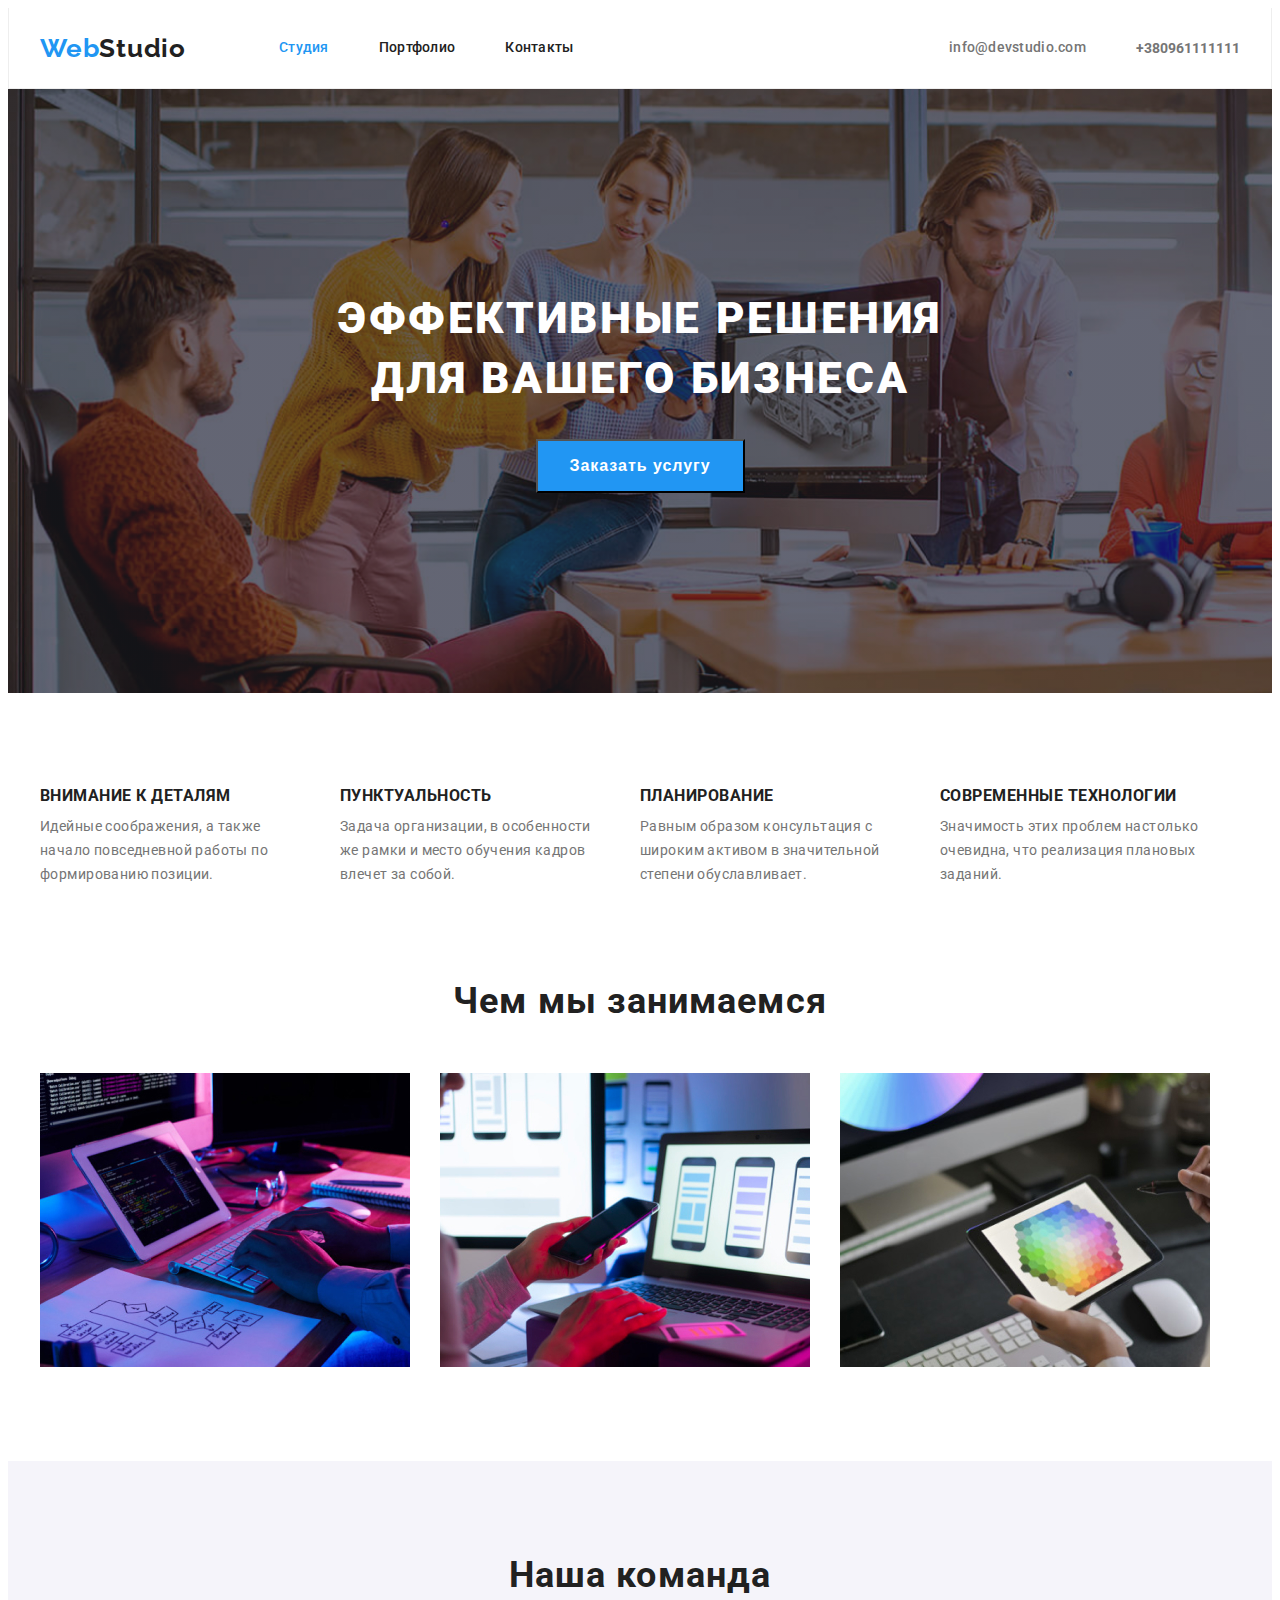
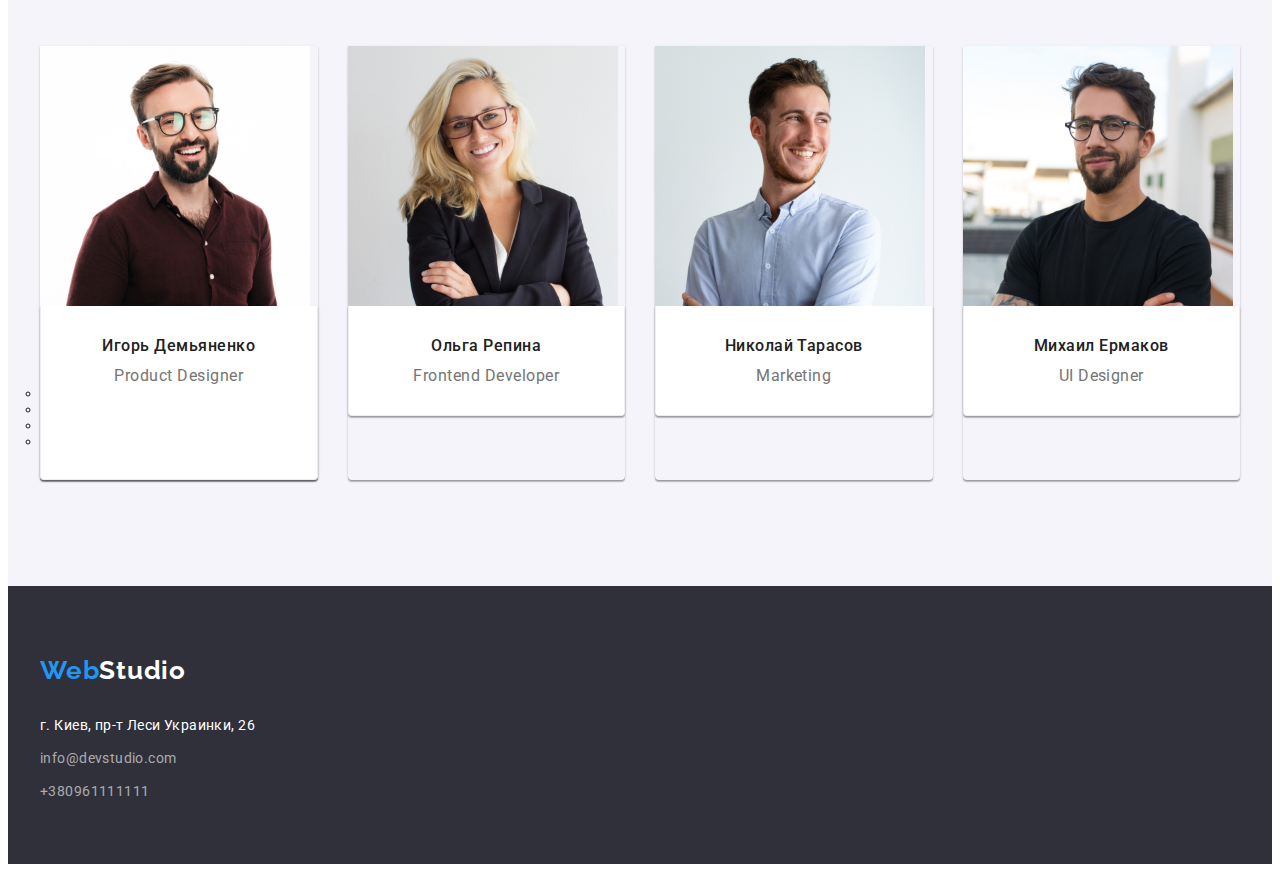
==== index.html @ c573054a "12132" ====
<!DOCTYPE html>
<html lang="ru">

<head>

  <meta charset="UTF-8">
  <meta http-equiv="X-UA-Compatible" content="IE=edge">
  <meta name="viewport" content="width=device-width, initial-scale=1.0">
  <title>Главная</title>
  
  <link rel="preconnect" href="https://fonts.gstatic.com">
  <link href="https://fonts.googleapis.com/css2?family=Raleway:wght@700&family=Roboto:wght@400;500;700;900&display=swap"
    rel="stylesheet">
  <link rel="stylesheet" href="https://cdnjs.cloudflare.com/ajax/libs/modern-normalize/1.0.0/modern-normalize.min.css"
    integrity="sha512-ISS7cAi1PEhQ8jnbJpJZMd29NlhNj4AWYyLOSp2CE/CsHxTCu+r+t0D2yoJudVrd0/8fTVPUVDzY5Tvli75u/g=="
    crossorigin="anonymous" />
  <link rel="stylesheet" href="./css/style.css">
</head>

<body>


<header class="header">
  <div class="conteiner">
  
    <a class="link logo" lang="en" href="./index.html"><span class="txt-web-logo ">Web</span>Studio</a>
  
    <nav>

         <ul class="nav-list list">

           <li class="nav-item"><a class="nav-link link active" href="">Студия</a></li>

           <li class="nav-item"><a class="nav-link link" href="./portfolio.html">Портфолио</a></li>

           <li class="nav-item"><a class="nav-link link" href="">Контакты</a></li>

        </ul>

    </nav>
  
     <ul class="list con-list">

         <li >

             <a class="mail-link link" href="mailto:info@devstudio.com">info@devstudio.com</a>

         </li>

         <li class="tel-link-item">

             <a class="tel-link link" href="tel:+380961111111">+380961111111</a>

         </li>

     </ul>

  </div>

</header>

<!--Hero-->
<main>
   
  <section class="hero-section ">
    
    <div class="conteiner">

       <h1 class="main-title">
      
      Эффективные решения для вашего бизнеса
      
       </h1>

        <button class="order-button  link" type="button">Заказать услугу</button>

    </div>

  </section>

  <!--skills-->

  <section class="skill-section">

    <div class="conteiner">

         <h2 class="visually-hidden">
         Наши приимущества
         </h2>

    <ul class="skill-list list">

      <li class="skill-list-item">

        <h3 class="skill-list-title">Внимание к деталям</h3>

        <p class="skill-about-txt">Идейные соображения, а также начало повседневной работы по формированию позиции.</p>

      </li>

      <li class="skill-list-item">

        <h3 class="skill-list-title">Пунктуальность</h3>

        <p class="skill-about-txt">Задача организации, в особенности же рамки и место обучения кадров влечет за собой.</p>

      </li>

      <li class="skill-list-item">

        <h3 class="skill-list-title">Планирование</h3>

        <p class="skill-about-txt">Равным образом консультация с широким активом в значительной степени обуславливает.</p>

      </li>

      <li class="skill-list-item">

        <h3 class="skill-list-title">Современные технологии</h3>

        <p class="skill-about-txt">Значимость этих проблем настолько очевидна, что реализация плановых заданий.</p>

      </li>

    </ul>

  </div>

  </section>
  
  <!--what_we_do-->

  <section class="work-section">

    <div class="conteiner">

     <h2 class="work-title">
      Чем мы занимаемся
     </h2>

        <ul class="work-list list">

          <li class="work-list-item"><img class="work-img" width="370" height="294" src="./images/our_work/img.jpg" alt="Создание проекта"></li>

          <li class="work-list-item"><img class="work-img" width="370" height="294" src="./images/our_work/img1.jpg" alt="Оптимизация проекта"></li>

          <li class="work-list-item"><img class="work-img" width="370" height="294" src="./images/our_work/img2.jpg" alt="Индивидуальный подход к проекту"></li>

        </ul>

    </div>

  </section>

  <!--Our_team-->

  <section class="team-section">

    <div class="conteiner">

      <h2 class="team-title">
      Наша команда
      </h2>

        <ul class="team-list list">

           <li class="team-list-item">

              <img class="team-list-item-img" width="270" height="260" src="./images/team/img.jpg" alt="Игорь Демьяненко">

                <div class="team-card-txt">

                  <h3 class="team-name-title">Игорь Демьяненко</h3>

                    <p class="team-skill-txt" lang="en">Product Designer</p>

                      <ul class="social-list">

                        <li class="social-list-item">
             
                          <a href="" class="social-link-item"></a>

                        </li>

                         <li class="social-list-item">
             
                          <a href="" class="social-link-item"></a>

                        </li>

                          <li class="social-list-item">
             
                          <a href="" class="social-link-item"></a>

                        </li>

                         <li class="social-list-item">
             
                          <a href="" class="social-link-item"></a>
          
                        </li>

                      </ul>     
                 </div>
      </li>
      <li class="team-list-item">
        <img class="team-list-item-img" width="270" height="260" src="./images/team/img1.jpg" alt="Ольга Репина">
               <div class="team-card-txt">
        <h3 class="team-name-title">Ольга Репина</h3>

        <p class="team-skill-txt" lang="en">Frontend Developer</p>
              </div>
      </li>
      <li class="team-list-item">
        <img class="team-list-item-img" width="270" height="260" src="./images/team/img2.jpg" alt="Николай Тарасов">
              <div class="team-card-txt">
        <h3 class="team-name-title">Николай Тарасов</h3>

        <p class="team-skill-txt" lang="en">Marketing</p>
              </div>
      </li>
      <li class="team-list-item">
        <img class="team-list-item-img" width="270" height="260" src="./images/team/img3.jpg" alt="Михаил Ермаков">
              <div class="team-card-txt">
        <h3 class="team-name-title">Михаил Ермаков</h3>

        <p class="team-skill-txt" lang="en">UI Designer</p>
              </div>
      </li>
    </ul>
    </div>
  </section>
</main>
<footer class="footer">
  <div class="conteiner">

  <a class="logo  link dark-theme " lang="en" href="./index.html"><span class="txt-web-logo ">Web</span>Studio</a>
  <address class="address">
    <p>г. Киев, пр-т Леси Украинки, 26</p>

    <ul class="list">
      <li>
    
        <a class="footer-mail-link link" href="mailto:info@devstudio.com">info@devstudio.com</a>
      </li>
    
      <li>
    
        <a class="footer-tel-link link" href="tel:+380961111111">+380961111111</a>
    
      </li>
    
    </ul>

  </address>

</div>

</footer>

</body>



</html>
---- css/style.css ----
:root {
  --first-color: #212121;
  --secondary-txt: #757575;
  --third-color: #ffffff;
  --first-background-color: #2f303a;
  --secondary-background-color: #f5f4fa;
  --btn-color: #188ce8;
  --button-color: #2196f3;
  --adress-link-color: rgba(255, 255, 255, 0.6);
  --pd-bt-tp: 94px;
  --pd-ttl: 50px;
  --mr-left: 30px;
  --mr-left_s: -30px;
  --pad_pf_car: 20px;
}
a {
  display: block;
  color: var(--first-color);
}
.active {
  color: var(--button-color);
}
.link {
  text-decoration: none;
}
.list {
  list-style: none;
}

h1,
h2,
h3,
h4,
h5,
h5,
p {
  margin: 0;
}
ul,
ol {
  margin: 0;
  padding: 0;
}
img {
  display: block;
}

.visually-hidden {
  position: absolute !important;
  clip: rect(1px 1px 1px 1px); /* IE6, IE7 */
  clip: rect(1px, 1px, 1px, 1px);
  padding: 0 !important;
  border: 0 !important;
  height: 1px !important;
  width: 1px !important;
  overflow: hidden;
}

body {
  font-family: 'Roboto', sans-serif;
  color: var(--first-color);
  font-size: 14px;
  font-weight: 700;
}
.header .conteiner {
  display: flex;
  align-items: center;
}

.header {
  border: 1px solid #eee;
  border-top: none;
}
.nav-list a {
  padding-top: 32px;
  padding-bottom: 32px;
}
.conteiner {
  width: 1200px;
  margin: 0 auto;
  padding-right: 15px;
  padding-left: 15px;
}
.nav-list {
  display: flex;
  align-items: center;
}
.con-list {
  display: flex;
  margin-left: auto;
}
.tel-link-item {
  margin-left: 50px;
}

.nav-list :not(:last-child) {
  margin-right: 50px;
}

.hero-section .conteiner {
  text-align: center;
   
}
.hero-section {
  background-color: var(--first-background-color);
  padding-bottom: 200px;
  padding-top: 200px;
   background-image: linear-gradient( rgba(47, 48, 58, 0.4), rgba(47, 48, 58, 0.4)), url(/images/hero/bg.jpg);
   background-repeat: no-repeat ;
   background-size: cover;
   
   
   
   
  
}


.main-title {
  font-weight: 900;
  font-size: 44px;
  line-height: 1.36;
  text-transform: uppercase;

  letter-spacing: 0.06em;
  color: var(--third-color);
  max-width: 696px;
  margin: auto;
  margin-bottom: 30px;
}

.team-section {
  background-color: var(--secondary-background-color);
  padding-bottom: 106px;
  padding-top: var(--pd-bt-tp);
}

.txt-web-logo {
  color: var(--button-color);
}

.logo {
  font-family: 'Raleway', sans-serif;

  font-size: 26px;
  line-height: 1.87;

  letter-spacing: 0.03em;
  margin-right: 93px;
}
.logo.dark-theme {
  color: var(--third-color);
}
.footer .logo {
  display: block;
  margin-bottom: var(--pad_pf_car);
}
.mail-link,
.nav-link {
  font-weight: 500;

  line-height: 1.14;
  letter-spacing: 0.02em;
}

.tel-link,
.nav-link:hover,
.nav-link:focus,
.footer-mail-link:focus,
.footer-mail-link:hover,
.footer-tel-link:hover,
.footer-tel-link:focus {
  color: var(--button-color);
}

.mail-link,
.tel-link {
  color: var(--secondary-txt);
}

.mail-link:hover,
.mail-link:focus {
  color: var(--button-color);
}

.tel-link:hover,
.tel-link:focus {
  color: var(--button-color);
}

.order-button:hover,
.order-button:focus {
  background-color: var(--btn-color);
}
.order-button {
  min-width: 200px;
  
  font-size: 16px;
  font-weight: 700;
  line-height: 1.87;
  letter-spacing: 0.06em;
  padding-top: 10px;
  padding-bottom: 10px;
  padding-right: 32px;
  padding-left: 32px;

  background: var(--button-color);
  color: var(--third-color);
  cursor: pointer;
}
.model-btn:hover,
.model-btn:focus {
  background-color: var(--button-color);
  color: var(--third-color);
  box-shadow: 0px 3px 1px rgba(0, 0, 0, 0.1), 0px 1px 2px rgba(0, 0, 0, 0.08),
    0px 2px 2px rgba(0, 0, 0, 0.12);
}
.model-btn {
  font-weight: 500;
  font-size: 16px;
  line-height: 1.62;
  background-color: var(--secondary-background-color);
  cursor: pointer;
  letter-spacing: 0.03em;
  border-radius: 4px;
  border: none;

  padding: 6px 22px;
  display: inline-block;
}

.skill-list {
  display: flex;
}
.skill-section {
  padding-top: var(--pd-bt-tp);
  padding-bottom: var(--pd-bt-tp);
}

.skill-list:not(:last-child) {
  margin-right: 30px;
}

.skill-list > :first-child {
  margin: 0;
}

.skill-list-item {
  margin-left: var(--mr-left);
  flex-basis: calc(100% / 4 - 30px);
}

.skill-list-title {
  line-height: 1.14;
  letter-spacing: 0.03em;
  text-transform: uppercase;
  margin-bottom: 10px;
}

.skill-about-txt {
  font-weight: 400;
  line-height: 1.71;

  letter-spacing: 0.03em;

  color: var(--secondary-txt);
}
.work-section {
  display: flex;
  text-align: center;
  padding-bottom: var(--pd-bt-tp);
}
.work-list {
  display: flex;
}
.work-list :first-child {
  margin: 0;
}

.work-list-item {
  margin-left: var(--mr-left);
}

.team-title,
.work-title {
  font-size: 36px;
  line-height: 1.16;
  letter-spacing: 0.03em;
  margin-bottom: var(--pd-ttl);
}

.team-name-title {
  font-weight: 500;
  font-size: 16px;
  line-height: 1.19;
  letter-spacing: 0.03em;
  margin-bottom: 10px;
}

.team-skill-txt {
  font-weight: 400;
  font-size: 16px;
  line-height: 1.19;
  color: var(--secondary-txt);
  letter-spacing: 0.03em;
}

.team-section {
  display: flex;
  text-align: center;
}
.team-list {
  padding: 0;
  margin: 0;
  display: flex;
  margin-left: var(--mr-left_s);
}
.team-list-item {
  margin-left: var(--mr-left);
  flex-basis: calc(100% / 4 - 30px);
  box-shadow: 0px 1px 3px rgba(0, 0, 0, 0.12), 0px 1px 1px rgba(0, 0, 0, 0.14),
    0px 2px 1px rgba(0, 0, 0, 0.2);
  border-radius: 0px 0px 4px 4px;
}
.team-card-txt {
  border: 1px solid #eee;
  border-top: none;
  padding-top: 30px;
  padding-bottom: 30px;
  background-color: var(--third-color);
  box-shadow: 0px 1px 3px rgba(0, 0, 0, 0.12), 0px 1px 1px rgba(0, 0, 0, 0.14),
    0px 2px 1px rgba(0, 0, 0, 0.2);
  border-radius: 0px 0px 4px 4px;
}

.footer-mail-link {
  color: var(--adress-link-color);
  margin-bottom: 9px;
}
.footer-mail-link,
.address,
.footer-tel-link {
  font-weight: 400;

  line-height: 1.71;

  letter-spacing: 0.03em;

  color: var(--adress-link-color);
}

.footer-mail-link,
.footer-tel-link {
  display: block;
}

.footer {
  background-color: var(--first-background-color);
  padding-top: 60px;
  padding-bottom: 60px;
}

.project-title {
  font-size: 18px;
  line-height: 2;
  margin-bottom: 4px;

  letter-spacing: 0.06em;
}

.project-about {
  font-weight: 400;
  font-size: 16px;
  line-height: 1.87;

  letter-spacing: 0.03em;

  color: var(--secondary-txt);
}
.address {
  font-style: normal;
  color: var(--third-color);
}
address p {
  margin-bottom: 9px;
}
.port_btn {
  display: flex;
  align-items: center;
  justify-content: center;

  margin-bottom: var(--pd-ttl);
}
.btn_section {
  padding-bottom: var(--pd-bt-tp);
  padding-top: var(--pd-bt-tp);
}

.port_btn_item:not(:last-child) {
  margin-right: 8px;
}

.our_project-list {
  padding: 0;
  margin: 0;

  display: flex;
  flex-wrap: wrap;

  margin-left: -30px;
  margin-top: -30px;
}

.our_project {
  flex-basis: calc(100% / 3 - 30px);
  margin-left: 30px;
  margin-top: 30px;
}
.link-pf:hover,
.link-pf:focus {
  box-shadow: 0px 1px 1px rgba(0, 0, 0, 0.12), 0px 4px 4px rgba(0, 0, 0, 0.06),
    1px 4px 6px rgba(0, 0, 0, 0.16);
}
.card-pf-txt {
  border: 1px solid #eeeeee;
  box-sizing: border-box;
  padding-top: var(--pad_pf_car);
  padding-bottom: var(--pad_pf_car);
  padding: 20px 24px;
}
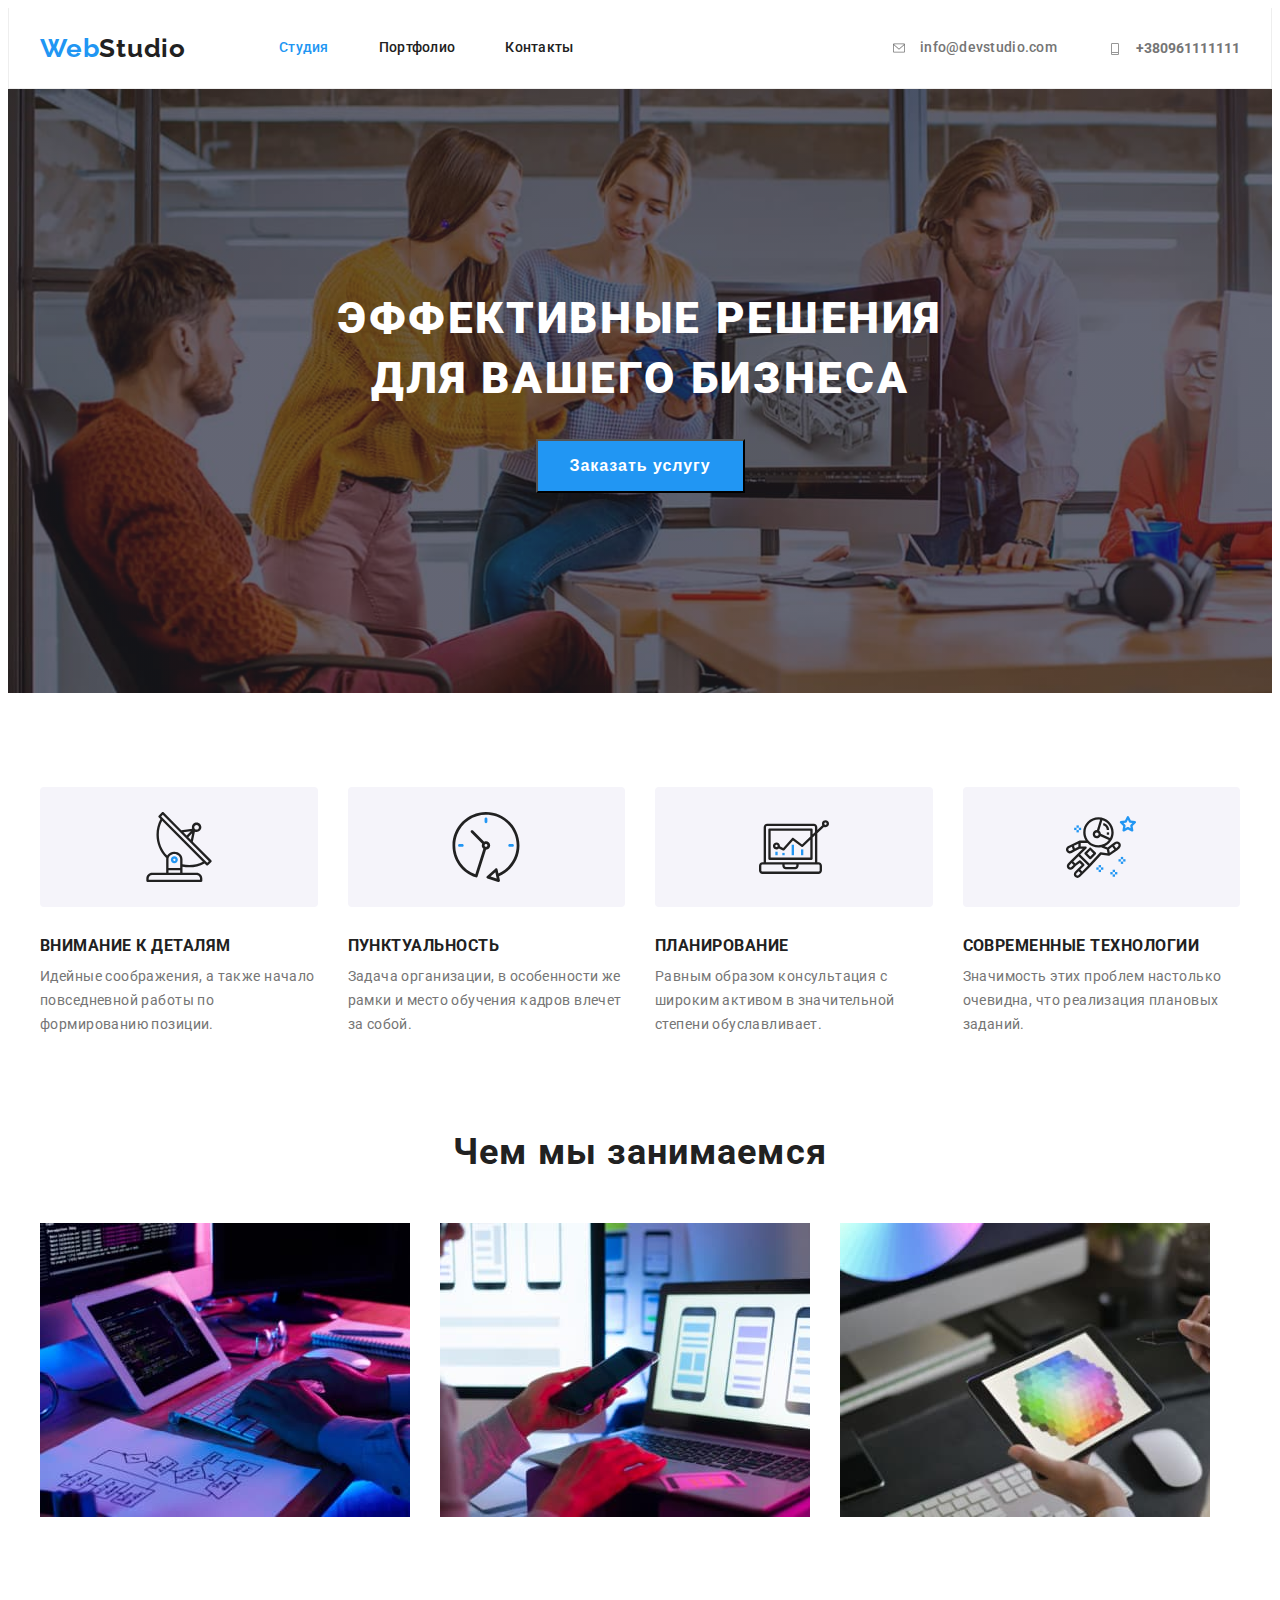
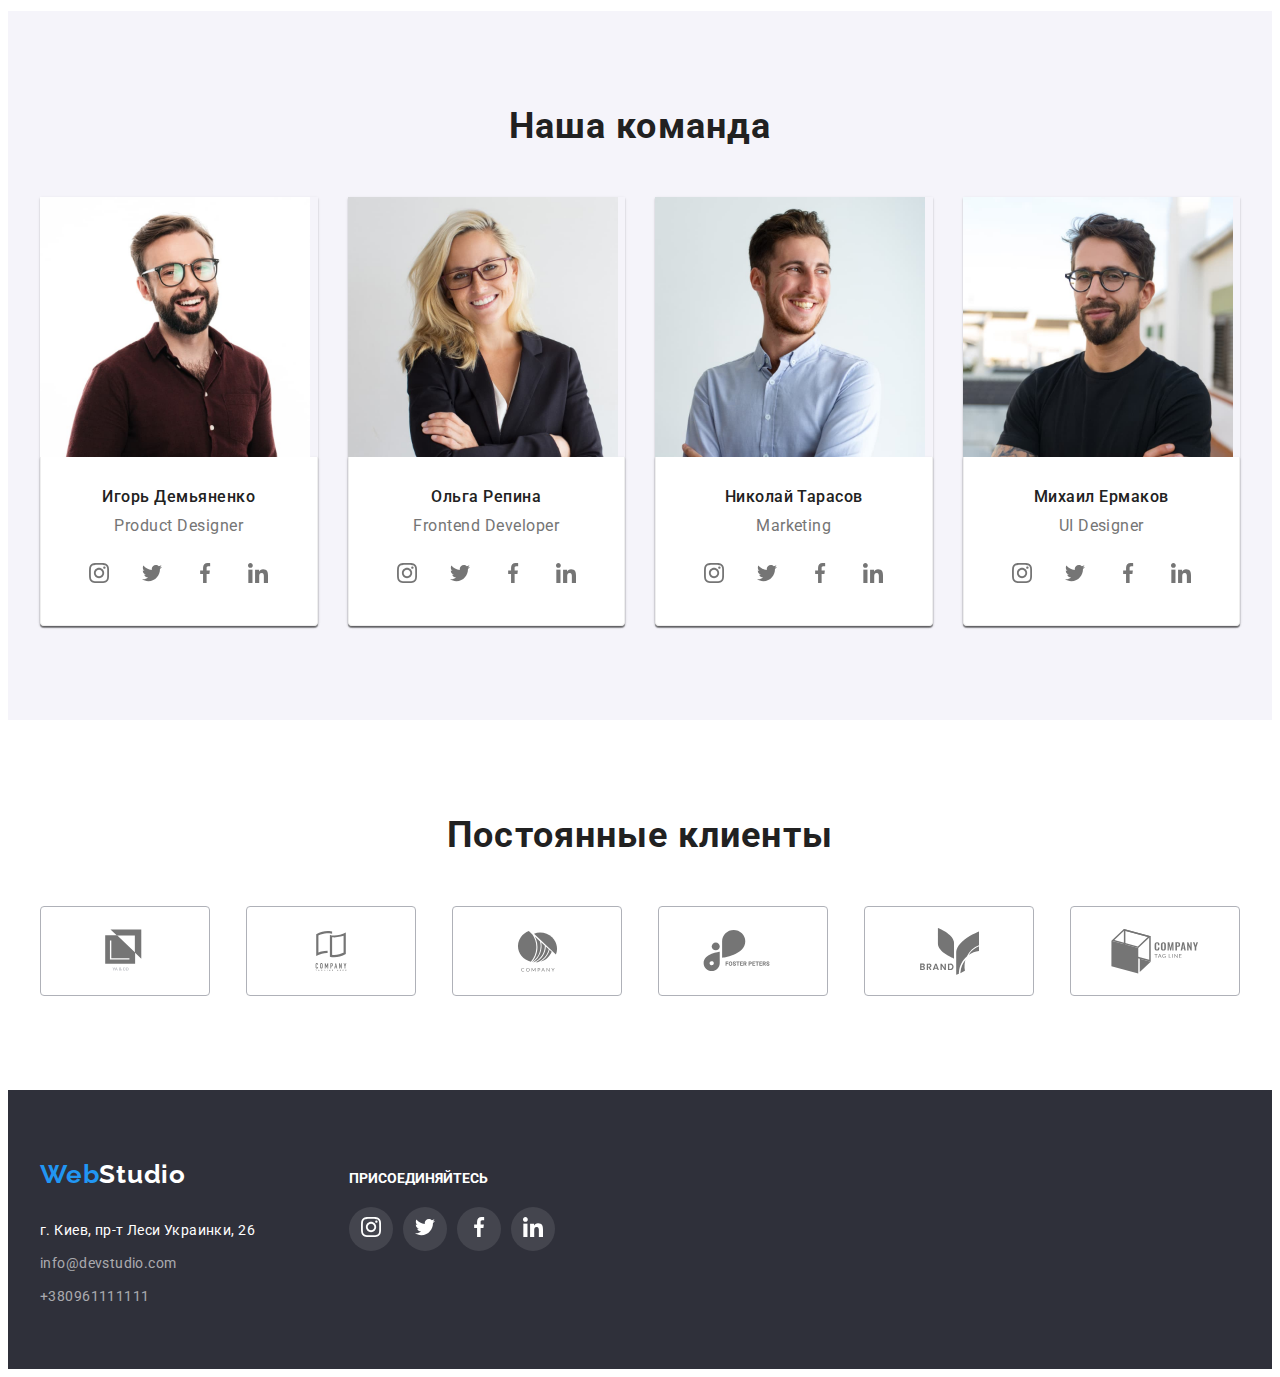
==== commit e4254a02: "edited coments css" ====
--- a/index.html
+++ b/index.html
@@ -7,7 +7,7 @@
   <meta http-equiv="X-UA-Compatible" content="IE=edge">
   <meta name="viewport" content="width=device-width, initial-scale=1.0">
   <title>Главная</title>
-  
+
   <link rel="preconnect" href="https://fonts.gstatic.com">
   <link href="https://fonts.googleapis.com/css2?family=Raleway:wght@700&family=Roboto:wght@400;500;700;900&display=swap"
     rel="stylesheet">
@@ -20,243 +20,570 @@
 <body>
 
 
-<header class="header">
-  <div class="conteiner">
-  
-    <a class="link logo" lang="en" href="./index.html"><span class="txt-web-logo ">Web</span>Studio</a>
-  
-    <nav>
-
-         <ul class="nav-list list">
-
-           <li class="nav-item"><a class="nav-link link active" href="">Студия</a></li>
-
-           <li class="nav-item"><a class="nav-link link" href="./portfolio.html">Портфолио</a></li>
-
-           <li class="nav-item"><a class="nav-link link" href="">Контакты</a></li>
+  <header class="header">
+    <div class="conteiner">
+
+      <a class="link logo" lang="en" href="./index.html"><span class="txt-web-logo ">Web</span>Studio</a>
+
+      <nav>
+
+        <ul class="nav-list list">
+
+          <li class="nav-item"><a class="nav-link link active" href="">Студия</a></li>
+
+          <li class="nav-item"><a class="nav-link link" href="./portfolio.html">Портфолио</a></li>
+
+          <li class="nav-item"><a class="nav-link link" href="">Контакты</a></li>
 
         </ul>
 
-    </nav>
-  
-     <ul class="list con-list">
-
-         <li >
-
-             <a class="mail-link link" href="mailto:info@devstudio.com">info@devstudio.com</a>
-
-         </li>
-
-         <li class="tel-link-item">
-
-             <a class="tel-link link" href="tel:+380961111111">+380961111111</a>
-
-         </li>
-
-     </ul>
-
-  </div>
-
-</header>
-
-<!--Hero-->
-<main>
-   
-  <section class="hero-section ">
+      </nav>
+
+      <ul class="list con-list">
+
+        <li class="con-header-item">
+
+          <a class="mail-link link" href="mailto:info@devstudio.com">
+            <svg width="16" height="12" class="con-icon">
+              <use href="./images/sprite.svg#icon-envelope"></use>
+            </svg>
+            info@devstudio.com</a>
+
+        </li>
+
+        <li class="tel-link-item con-header-item">
+
+          <a class="tel-link link" href="tel:+380961111111">
+            <svg width="16" height="12" class="con-icon">
+              <use href="./images/sprite.svg#icon-Vector"></use>
+
+            </svg>
+            
+            +380961111111</a>
+
+        </li>
+
+      </ul>
+
+    </div>
+
+  </header>
+
+  <!--Hero-->
+  <main>
+
+    <section class="hero-section ">
+
+      <div class="conteiner">
+
+        <h1 class="main-title">
+
+          Эффективные решения для вашего бизнеса
+
+        </h1>
+
+        <button class="order-button  link" type="button">Заказать услугу</button>
+
+      </div>
+
+    </section>
+
+    <!--skills-->
+
+    <section class="skill-section">
+
+
+
+      <div class="conteiner">
+
+
+        <h2 class="visually-hidden">
+          Наши приимущества
+        </h2>
+
+        <ul class="skill-list list">
+
+          
+
+          <li class="skill-list-item">
+
+            <div class="skill-svg-conteiner">
+            
+              <svg width="70" height="70" class="skill-list-svg">
+                <use href="./images/sprite.svg#icon-antenna-1"></use>
+            
+            
+              </svg>
+            
+            
+            
+            </div>
+
+            <h3 class="skill-list-title">Внимание к деталям</h3>
+
+            <p class="skill-about-txt">Идейные соображения, а также начало повседневной работы по формированию позиции.
+            </p>
+
+          </li>
+
+          <li class="skill-list-item">
+
+            <div class="skill-svg-conteiner">
+            
+              <svg width="70" height="70" class="skill-list-svg">
+                <use href="./images/sprite.svg#icon-clock-1"></use>
+            
+            
+              </svg>
+            
+            
+            
+            </div>
+
+            <h3 class="skill-list-title">Пунктуальность</h3>
+
+            <p class="skill-about-txt">Задача организации, в особенности же рамки и место обучения кадров влечет за
+              собой.</p>
+
+          </li>
+
+          <li class="skill-list-item">
+
+            <div class="skill-svg-conteiner">
+            
+              <svg width="70" height="70" class="skill-list-svg">
+                <use href="./images/sprite.svg#icon-diagram-1"></use>
+            
+            
+              </svg>
+            
+            
+            
+            </div>
+
+            <h3 class="skill-list-title">Планирование</h3>
+
+            <p class="skill-about-txt">Равным образом консультация с широким активом в значительной степени
+              обуславливает.</p>
+
+          </li>
+
+          <li class="skill-list-item">
+
+            <div class="skill-svg-conteiner">
+            
+              <svg width="70" height="70" class="skill-list-svg">
+                <use href="./images/sprite.svg#icon-astronaut-1"></use>
+            
+            
+              </svg>
+            
+            
+            
+            </div>
+
+            <h3 class="skill-list-title">Современные технологии</h3>
+
+            <p class="skill-about-txt">Значимость этих проблем настолько очевидна, что реализация плановых заданий.</p>
+
+          </li>
+
+        </ul>
+
+      </div>
+
+    </section>
+
+    <!--what_we_do-->
+
+    <section class="work-section">
+
+      <div class="conteiner">
+
+        <h2 class="work-title">
+          Чем мы занимаемся
+        </h2>
+
+        <ul class="work-list list">
+
+          <li class="work-list-item"><img class="work-img" width="370" height="294" src="./images/our_work/img.jpg"
+              alt="Создание проекта"></li>
+
+          <li class="work-list-item"><img class="work-img" width="370" height="294" src="./images/our_work/img1.jpg"
+              alt="Оптимизация проекта"></li>
+
+          <li class="work-list-item"><img class="work-img" width="370" height="294" src="./images/our_work/img2.jpg"
+              alt="Индивидуальный подход к проекту"></li>
+
+        </ul>
+
+      </div>
+
+    </section>
+
+    <!--Our_team-->
+
+    <section class="team-section">
+
+      <div class="conteiner">
+
+        <h2 class="team-title">
+          Наша команда
+        </h2>
+
+        <ul class="team-list list">
+
+          <li class="team-list-item">
+
+            <img class="team-list-item-img" width="270" height="260" src="./images/team/img.jpg" alt="Игорь Демьяненко">
+
+            <div class="team-card-txt">
+
+              <h3 class="team-name-title">Игорь Демьяненко</h3>
+
+              <p class="team-skill-txt" lang="en">Product Designer</p>
+
+               <ul class="social-list list">
+
+                 <li class="social-list-item">
+
+                  <a class="social-link-item" href="">
+                    <svg class="social-link-icon" width="20" height="20">
+                      <use href="./images/sprite.svg#icon-instagram-2"></use>
+                    </svg>
+                  </a></li>
+                 
+                  <li class="social-list-item">
+                    
+                    <a href="" class="social-link-item">
+                      <svg class="social-link-icon" width="20" height="20">
+                        <use href="./images/sprite.svg#icon-twitter-1"></use>
+                      </svg>
+                    </a></li>
+                 
+                    <li class="social-list-item">
+                      
+                      <a href="" class="social-link-item">
+                        <svg class="social-link-icon" width="20" height="20">
+                          <use href="./images/sprite.svg#icon-facebook-1"></use>
+                        </svg>
+                      </a></li>
+                 
+                      <li class="social-list-item">
+                        
+                        <a href="" class="social-link-item">
+                          <svg class="social-link-icon" width="20" height="20">
+                            <use href="./images/sprite.svg#icon-linkedin-1"></use>
+                          </svg>
+                        </a></li>
+               </ul>
+
+            </div>
+
+          </li>
+
+          <li class="team-list-item">
+
+            <img class="team-list-item-img" width="270" height="260" src="./images/team/img1.jpg" alt="Ольга Репина">
+
+            <div class="team-card-txt">
+
+              <h3 class="team-name-title">Ольга Репина</h3>
+
+                <p class="team-skill-txt" lang="en">Frontend Developer</p>
+
+          <ul class="social-list list">
+          
+            <li class="social-list-item">
+          
+              <a class="social-link-item" href="">
+                <svg class="social-link-icon" width="20" height="20">
+                  <use href="./images/sprite.svg#icon-instagram-2"></use>
+                </svg>
+              </a>
+            </li>
+          
+            <li class="social-list-item">
+          
+              <a href="" class="social-link-item">
+                <svg class="social-link-icon" width="20" height="20">
+                  <use href="./images/sprite.svg#icon-twitter-1"></use>
+                </svg>
+              </a>
+            </li>
+          
+            <li class="social-list-item">
+          
+              <a href="" class="social-link-item">
+                <svg class="social-link-icon" width="20" height="20">
+                  <use href="./images/sprite.svg#icon-facebook-1"></use>
+                </svg>
+              </a>
+            </li>
+          
+            <li class="social-list-item">
+          
+              <a href="" class="social-link-item">
+                <svg class="social-link-icon" width="20" height="20">
+                  <use href="./images/sprite.svg#icon-linkedin-1"></use>
+                </svg>
+              </a>
+            </li>
+          </ul>
+
+            </div>
+
+          </li>
+
+          <li class="team-list-item">
+
+            <img class="team-list-item-img" width="270" height="260" src="./images/team/img2.jpg" alt="Николай Тарасов">
+
+            <div class="team-card-txt">
+
+              <h3 class="team-name-title">Николай Тарасов</h3>
+
+              <p class="team-skill-txt" lang="en">Marketing</p>
+               
+              <ul class="social-list list">
+              
+                <li class="social-list-item">
+              
+                  <a class="social-link-item" href="">
+                    <svg class="social-link-icon" width="20" height="20">
+                      <use href="./images/sprite.svg#icon-instagram-2"></use>
+                    </svg>
+                  </a>
+                </li>
+              
+                <li class="social-list-item">
+              
+                  <a href="" class="social-link-item">
+                    <svg class="social-link-icon" width="20" height="20">
+                      <use href="./images/sprite.svg#icon-twitter-1"></use>
+                    </svg>
+                  </a>
+                </li>
+              
+                <li class="social-list-item">
+              
+                  <a href="" class="social-link-item">
+                    <svg class="social-link-icon" width="20" height="20">
+                      <use href="./images/sprite.svg#icon-facebook-1"></use>
+                    </svg>
+                  </a>
+                </li>
+              
+                <li class="social-list-item">
+              
+                  <a href="" class="social-link-item">
+                    <svg class="social-link-icon" width="20" height="20">
+                      <use href="./images/sprite.svg#icon-linkedin-1"></use>
+                    </svg>
+                  </a>
+                </li>
+              </ul>
+
+            </div>
+
+          </li>
+
+          <li class="team-list-item">
+
+            <img class="team-list-item-img" width="270" height="260" src="./images/team/img3.jpg" alt="Михаил Ермаков">
+
+            <div class="team-card-txt">
+
+              <h3 class="team-name-title">Михаил Ермаков</h3>
+
+              <p class="team-skill-txt" lang="en">UI Designer</p>
+
+            <ul class="social-list list">
+            
+              <li class="social-list-item">
+            
+                <a class="social-link-item" href="">
+                  <svg class="social-link-icon" width="20" height="20">
+                    <use href="./images/sprite.svg#icon-instagram-2"></use>
+                  </svg>
+                </a>
+              </li>
+            
+              <li class="social-list-item">
+            
+                <a href="" class="social-link-item">
+                  <svg class="social-link-icon" width="20" height="20">
+                    <use href="./images/sprite.svg#icon-twitter-1"></use>
+                  </svg>
+                </a>
+              </li>
+            
+              <li class="social-list-item">
+            
+                <a href="" class="social-link-item">
+                  <svg class="social-link-icon" width="20" height="20">
+                    <use href="./images/sprite.svg#icon-facebook-1"></use>
+                  </svg>
+                </a>
+              </li>
+            
+              <li class="social-list-item">
+            
+                <a href="" class="social-link-item">
+                  <svg class="social-link-icon" width="20" height="20">
+                    <use href="./images/sprite.svg#icon-linkedin-1"></use>
+                  </svg>
+                </a>
+              </li>
+            </ul>
+
+            </div>
+
+          </li>
+
+        </ul>
+
+      </div>
+
+    </section>
+
+    <!--clients-->
+
+   <section class="clients-section">
+
+    <div class="conteiner">
+
+      <h2 class="client-title">
+        Постоянные клиенты
+      </h2>
+
+      <ul class="clients-list list">
+
+        <li class="clients-list-item">
+          
+          <a href="" class="clients-link">
+            <svg class="client-icon" width="44" height="49">
+              <use href="./images/sprite.svg#icon-logo-1"></use>
+            </svg>
+          </a></li>
+        
+        <li class="clients-list-item">
+          
+          <a href="" class="clients-link">
+            <svg class="client-icon" width="40" height="52">
+            
+              <use href="./images/sprite.svg#icon-logo-2"></use>
+            </svg>
+          </a></li>
+        
+        <li class="clients-list-item">
+          
+          <a href="" class="clients-link">
+            <svg class="class="client-icon width="41" height="43">
+              <use href="./images/sprite.svg#icon-logo-3"></use>
+            </svg>
+          </a></li>
+        
+        <li class="clients-list-item">
+          
+          <a href="" class="clients-link">
+            <svg class="class="client-icon width="80" height="42">
+              <use href="./images/sprite.svg#icon-logo-4-1"></use>
+            </svg>
+          </a></li>
+        
+        <li class="clients-list-item">
+          
+          <a href="" class="clients-link">
+            <svg class="class="client-icon width="59" height="47">
+              <use href="./images/sprite.svg#icon-logo-5"></use>
+            </svg>
+          </a></li>
+        
+        <li class="clients-list-item">
+          
+          <a href="" class="clients-link">
+            <svg class="class="client-icon width="88" height="45">
+              <use href="./images/sprite.svg#icon-logo-6"></use>
+            </svg>
+          </a></li>
+      
+      </ul>
+
+    </div>
+
+
+    </section>
+
+  </main>
+
+  <footer class="footer">
+
+    <div class="conteiner">
+      <div class="footer-block_1">
+      <a class="logo  link dark-theme " lang="en" href="./index.html"><span class="txt-web-logo ">Web</span>Studio</a>
     
-    <div class="conteiner">
-
-       <h1 class="main-title">
-      
-      Эффективные решения для вашего бизнеса
-      
-       </h1>
-
-        <button class="order-button  link" type="button">Заказать услугу</button>
-
+      <address class="address">
+
+        <p>г. Киев, пр-т Леси Украинки, 26</p>
+
+        <ul class="list">
+
+          <li>
+
+            <a class="footer-mail-link link" href="mailto:info@devstudio.com">info@devstudio.com</a>
+
+          </li>
+
+          <li>
+
+            <a class="footer-tel-link link" href="tel:+380961111111">+380961111111</a>
+
+          </li>
+
+        </ul>
+
+      </address>
     </div>
 
-  </section>
-
-  <!--skills-->
-
-  <section class="skill-section">
-
-    <div class="conteiner">
-
-         <h2 class="visually-hidden">
-         Наши приимущества
-         </h2>
-
-    <ul class="skill-list list">
-
-      <li class="skill-list-item">
-
-        <h3 class="skill-list-title">Внимание к деталям</h3>
-
-        <p class="skill-about-txt">Идейные соображения, а также начало повседневной работы по формированию позиции.</p>
-
-      </li>
-
-      <li class="skill-list-item">
-
-        <h3 class="skill-list-title">Пунктуальность</h3>
-
-        <p class="skill-about-txt">Задача организации, в особенности же рамки и место обучения кадров влечет за собой.</p>
-
-      </li>
-
-      <li class="skill-list-item">
-
-        <h3 class="skill-list-title">Планирование</h3>
-
-        <p class="skill-about-txt">Равным образом консультация с широким активом в значительной степени обуславливает.</p>
-
-      </li>
-
-      <li class="skill-list-item">
-
-        <h3 class="skill-list-title">Современные технологии</h3>
-
-        <p class="skill-about-txt">Значимость этих проблем настолько очевидна, что реализация плановых заданий.</p>
-
-      </li>
-
-    </ul>
-
-  </div>
-
-  </section>
-  
-  <!--what_we_do-->
-
-  <section class="work-section">
-
-    <div class="conteiner">
-
-     <h2 class="work-title">
-      Чем мы занимаемся
-     </h2>
-
-        <ul class="work-list list">
-
-          <li class="work-list-item"><img class="work-img" width="370" height="294" src="./images/our_work/img.jpg" alt="Создание проекта"></li>
-
-          <li class="work-list-item"><img class="work-img" width="370" height="294" src="./images/our_work/img1.jpg" alt="Оптимизация проекта"></li>
-
-          <li class="work-list-item"><img class="work-img" width="370" height="294" src="./images/our_work/img2.jpg" alt="Индивидуальный подход к проекту"></li>
-
-        </ul>
+                  <div class="join-us-links-list">
+                    <h3 class="join-us-title">Присоединяйтесь</h3>
+                    <ul class="footer-social-links-list list">
+                      <li class="footer-social-link-item">
+                        <a class="footer-social-link link" href="">
+                          <svg class="footer-social-link-icon" width="20" height="20">
+                            <use href="./images/sprite.svg#icon-instagram-2"></use>
+                          </svg>
+                        </a>
+                      </li>
+                      <li class="footer-social-link-item">
+                        <a class="footer-social-link link" href="">
+                          <svg class="footer-social-link-icon" width="20" height="20">
+                            <use href="./images/sprite.svg#icon-twitter-1"></use>
+                          </svg>
+                        </a>
+                      </li>
+                      <li class="footer-social-link-item">
+                        <a class="footer-social-link link" href="">
+                          <svg class="footer-social-link-icon" width="20" height="20">
+                            <use href="./images/sprite.svg#icon-facebook-1"></use>
+                          </svg>
+                        </a>
+                      </li>
+                      <li class="footer-social-link-item">
+                        <a class="footer-social-link link" href="">
+                          <svg class="footer-social-link-icon" width="20" height="20">
+                            <use href="./images/sprite.svg#icon-linkedin-1"></use>
+                          </svg>
+                        </a>
+                      </li>
+                    </ul>
+                  </div>
+                  </div>
 
     </div>
 
-  </section>
-
-  <!--Our_team-->
-
-  <section class="team-section">
-
-    <div class="conteiner">
-
-      <h2 class="team-title">
-      Наша команда
-      </h2>
-
-        <ul class="team-list list">
-
-           <li class="team-list-item">
-
-              <img class="team-list-item-img" width="270" height="260" src="./images/team/img.jpg" alt="Игорь Демьяненко">
-
-                <div class="team-card-txt">
-
-                  <h3 class="team-name-title">Игорь Демьяненко</h3>
-
-                    <p class="team-skill-txt" lang="en">Product Designer</p>
-
-                      <ul class="social-list">
-
-                        <li class="social-list-item">
-             
-                          <a href="" class="social-link-item"></a>
-
-                        </li>
-
-                         <li class="social-list-item">
-             
-                          <a href="" class="social-link-item"></a>
-
-                        </li>
-
-                          <li class="social-list-item">
-             
-                          <a href="" class="social-link-item"></a>
-
-                        </li>
-
-                         <li class="social-list-item">
-             
-                          <a href="" class="social-link-item"></a>
-          
-                        </li>
-
-                      </ul>     
-                 </div>
-      </li>
-      <li class="team-list-item">
-        <img class="team-list-item-img" width="270" height="260" src="./images/team/img1.jpg" alt="Ольга Репина">
-               <div class="team-card-txt">
-        <h3 class="team-name-title">Ольга Репина</h3>
-
-        <p class="team-skill-txt" lang="en">Frontend Developer</p>
-              </div>
-      </li>
-      <li class="team-list-item">
-        <img class="team-list-item-img" width="270" height="260" src="./images/team/img2.jpg" alt="Николай Тарасов">
-              <div class="team-card-txt">
-        <h3 class="team-name-title">Николай Тарасов</h3>
-
-        <p class="team-skill-txt" lang="en">Marketing</p>
-              </div>
-      </li>
-      <li class="team-list-item">
-        <img class="team-list-item-img" width="270" height="260" src="./images/team/img3.jpg" alt="Михаил Ермаков">
-              <div class="team-card-txt">
-        <h3 class="team-name-title">Михаил Ермаков</h3>
-
-        <p class="team-skill-txt" lang="en">UI Designer</p>
-              </div>
-      </li>
-    </ul>
-    </div>
-  </section>
-</main>
-<footer class="footer">
-  <div class="conteiner">
-
-  <a class="logo  link dark-theme " lang="en" href="./index.html"><span class="txt-web-logo ">Web</span>Studio</a>
-  <address class="address">
-    <p>г. Киев, пр-т Леси Украинки, 26</p>
-
-    <ul class="list">
-      <li>
-    
-        <a class="footer-mail-link link" href="mailto:info@devstudio.com">info@devstudio.com</a>
-      </li>
-    
-      <li>
-    
-        <a class="footer-tel-link link" href="tel:+380961111111">+380961111111</a>
-    
-      </li>
-    
-    </ul>
-
-  </address>
-
-</div>
-
-</footer>
+  </footer>
 
 </body>
 
--- a/css/style.css
+++ b/css/style.css
@@ -1,3 +1,4 @@
+/*======COMPONENTS======*/
 :root {
   --first-color: #212121;
   --secondary-txt: #757575;
@@ -12,6 +13,7 @@
   --mr-left: 30px;
   --mr-left_s: -30px;
   --pad_pf_car: 20px;
+  --first-fill-color: #757575;
 }
 a {
   display: block;
@@ -62,108 +64,7 @@
   font-size: 14px;
   font-weight: 700;
 }
-.header .conteiner {
-  display: flex;
-  align-items: center;
-}
-
-.header {
-  border: 1px solid #eee;
-  border-top: none;
-}
-.nav-list a {
-  padding-top: 32px;
-  padding-bottom: 32px;
-}
-.conteiner {
-  width: 1200px;
-  margin: 0 auto;
-  padding-right: 15px;
-  padding-left: 15px;
-}
-.nav-list {
-  display: flex;
-  align-items: center;
-}
-.con-list {
-  display: flex;
-  margin-left: auto;
-}
-.tel-link-item {
-  margin-left: 50px;
-}
-
-.nav-list :not(:last-child) {
-  margin-right: 50px;
-}
-
-.hero-section .conteiner {
-  text-align: center;
-   
-}
-.hero-section {
-  background-color: var(--first-background-color);
-  padding-bottom: 200px;
-  padding-top: 200px;
-   background-image: linear-gradient( rgba(47, 48, 58, 0.4), rgba(47, 48, 58, 0.4)), url(/images/hero/bg.jpg);
-   background-repeat: no-repeat ;
-   background-size: cover;
-   
-   
-   
-   
-  
-}
-
-
-.main-title {
-  font-weight: 900;
-  font-size: 44px;
-  line-height: 1.36;
-  text-transform: uppercase;
-
-  letter-spacing: 0.06em;
-  color: var(--third-color);
-  max-width: 696px;
-  margin: auto;
-  margin-bottom: 30px;
-}
-
-.team-section {
-  background-color: var(--secondary-background-color);
-  padding-bottom: 106px;
-  padding-top: var(--pd-bt-tp);
-}
-
-.txt-web-logo {
-  color: var(--button-color);
-}
-
-.logo {
-  font-family: 'Raleway', sans-serif;
-
-  font-size: 26px;
-  line-height: 1.87;
-
-  letter-spacing: 0.03em;
-  margin-right: 93px;
-}
-.logo.dark-theme {
-  color: var(--third-color);
-}
-.footer .logo {
-  display: block;
-  margin-bottom: var(--pad_pf_car);
-}
-.mail-link,
-.nav-link {
-  font-weight: 500;
-
-  line-height: 1.14;
-  letter-spacing: 0.02em;
-}
-
-.tel-link,
+
 .nav-link:hover,
 .nav-link:focus,
 .footer-mail-link:focus,
@@ -172,10 +73,31 @@
 .footer-tel-link:focus {
   color: var(--button-color);
 }
-
-.mail-link,
-.tel-link {
-  color: var(--secondary-txt);
+.mail-link:hover .con-icon,
+.tel-link:hover .con-icon,
+.mail-link:focus .con-icon,
+.tel-link:focus .con-icon {
+  fill: var(--button-color);
+}
+.nav-list {
+  display: flex;
+  align-items: center;
+}
+.con-list {
+  display: flex;
+  margin-left: auto;
+}
+
+.con-icon {
+  vertical-align: middle;
+  margin-right: 10px;
+  fill: var(--first-fill-color);
+}
+.mail-link:hover .con-icon,
+.tel-link:hover .con-icon,
+.mail-link:focus .con-icon,
+.tel-link:focus .con-icon {
+  fill: var(--button-color);
 }
 
 .mail-link:hover,
@@ -192,9 +114,10 @@
 .order-button:focus {
   background-color: var(--btn-color);
 }
+
 .order-button {
   min-width: 200px;
-  
+
   font-size: 16px;
   font-weight: 700;
   line-height: 1.87;
@@ -229,6 +152,142 @@
   display: inline-block;
 }
 
+.port_btn {
+  display: flex;
+  align-items: center;
+  justify-content: center;
+
+  margin-bottom: var(--pd-ttl);
+}
+.btn_section {
+  padding-bottom: var(--pd-bt-tp);
+  padding-top: var(--pd-bt-tp);
+}
+
+.port_btn_item:not(:last-child) {
+  margin-right: 8px;
+}
+
+.link-pf:hover,
+.link-pf:focus {
+  box-shadow: 0px 1px 1px rgba(0, 0, 0, 0.12), 0px 4px 4px rgba(0, 0, 0, 0.06),
+    1px 4px 6px rgba(0, 0, 0, 0.16);
+}
+
+.clients-link:focus,
+.clients-link:hover {
+  fill: var(--button-color);
+}
+
+.social-list-item :focus,
+.social-list-item :hover {
+  fill: var(--third-color);
+  background-color: var(--button-color);
+}
+.footer-social-link-item:hover,
+.footer-social-link-item:focus {
+  background-color: var(--button-color);
+}
+
+/*=======END COMPONENTS======*/
+
+/*======HEADER======*/
+.header .conteiner {
+  display: flex;
+  align-items: center;
+}
+
+.header {
+  border: 1px solid #eee;
+  border-top: none;
+}
+.nav-list a {
+  padding-top: 32px;
+  padding-bottom: 32px;
+}
+.conteiner {
+  width: 1200px;
+  margin: 0 auto;
+  padding-right: 15px;
+  padding-left: 15px;
+}
+
+.tel-link-item {
+  margin-left: 50px;
+}
+
+.nav-list :not(:last-child) {
+  margin-right: 50px;
+}
+
+.txt-web-logo {
+  color: var(--button-color);
+}
+
+.logo {
+  font-family: 'Raleway', sans-serif;
+
+  font-size: 26px;
+  line-height: 1.87;
+
+  letter-spacing: 0.03em;
+  margin-right: 93px;
+}
+.mail-link,
+.nav-link {
+  font-weight: 500;
+
+  line-height: 1.14;
+  letter-spacing: 0.02em;
+}
+
+.mail-link,
+.tel-link {
+  color: var(--secondary-txt);
+}
+
+/*=======END HEADER======*/
+
+/*======HERO======*/
+
+.hero-section .conteiner {
+  text-align: center;
+}
+.hero-section {
+  background-color: var(--first-background-color);
+  padding-bottom: 200px;
+  padding-top: 200px;
+  background-image: linear-gradient(
+      rgba(47, 48, 58, 0.4),
+      rgba(47, 48, 58, 0.4)
+    ),
+    url(/images/hero/bg.jpg);
+  background-repeat: no-repeat;
+  background-size: cover;
+}
+
+.main-title {
+  font-weight: 900;
+  font-size: 44px;
+  line-height: 1.36;
+  text-transform: uppercase;
+
+  letter-spacing: 0.06em;
+  color: var(--third-color);
+  max-width: 696px;
+  margin: auto;
+  margin-bottom: 30px;
+}
+
+/*=========END HERO======*/
+
+/*=======SKILL SECTION======*/
+
+.skill-list-item {
+  margin-left: var(--mr-left);
+  flex-basis: calc(100% / 4);
+}
+
 .skill-list {
   display: flex;
 }
@@ -245,11 +304,6 @@
   margin: 0;
 }
 
-.skill-list-item {
-  margin-left: var(--mr-left);
-  flex-basis: calc(100% / 4 - 30px);
-}
-
 .skill-list-title {
   line-height: 1.14;
   letter-spacing: 0.03em;
@@ -265,9 +319,22 @@
 
   color: var(--secondary-txt);
 }
+
+.skill-svg-conteiner {
+  display: flex;
+  justify-content: center;
+  align-items: center;
+  border-radius: 4px;
+  height: 120px;
+  margin-bottom: 30px;
+  background-color: var(--secondary-background-color);
+}
+
+/*======END SKILL SECTION=====*/
+
+/*=====WORK SECTION======*/
+
 .work-section {
-  display: flex;
-  text-align: center;
   padding-bottom: var(--pd-bt-tp);
 }
 .work-list {
@@ -282,12 +349,23 @@
 }
 
 .team-title,
-.work-title {
+.work-title,
+.client-title {
   font-size: 36px;
-  line-height: 1.16;
+  line-height: 1.17;
   letter-spacing: 0.03em;
   margin-bottom: var(--pd-ttl);
 }
+.work-section,
+.team-section,
+.clients-section {
+  display: flex;
+  text-align: center;
+}
+
+/*=====END WORK SECTION====*/
+
+/*=======TEAM SECTION=====*/
 
 .team-name-title {
   font-weight: 500;
@@ -305,10 +383,6 @@
   letter-spacing: 0.03em;
 }
 
-.team-section {
-  display: flex;
-  text-align: center;
-}
 .team-list {
   padding: 0;
   margin: 0;
@@ -333,32 +407,34 @@
   border-radius: 0px 0px 4px 4px;
 }
 
-.footer-mail-link {
-  color: var(--adress-link-color);
-  margin-bottom: 9px;
-}
-.footer-mail-link,
-.address,
-.footer-tel-link {
-  font-weight: 400;
-
-  line-height: 1.71;
-
-  letter-spacing: 0.03em;
-
-  color: var(--adress-link-color);
-}
-
-.footer-mail-link,
-.footer-tel-link {
-  display: block;
-}
-
-.footer {
-  background-color: var(--first-background-color);
-  padding-top: 60px;
-  padding-bottom: 60px;
-}
+.team-section {
+  background-color: var(--secondary-background-color);
+
+  padding-top: var(--pd-bt-tp);
+  padding-bottom: var(--pd-bt-tp);
+}
+
+.social-list {
+  display: flex;
+  justify-content: space-around;
+  margin-top: 16px;
+  padding-left: 32px;
+  padding-right: 32px;
+}
+
+.social-link-item {
+  display: flex;
+  justify-content: center;
+  align-items: center;
+  border-radius: 50%;
+  width: 44px;
+  height: 44px;
+  fill: var(--first-fill-color);
+}
+
+/*======END TEAM SECTION======*/
+
+/*=======CLIENTS/PROJECT SECTION======*/
 
 .project-title {
   font-size: 18px;
@@ -377,28 +453,6 @@
 
   color: var(--secondary-txt);
 }
-.address {
-  font-style: normal;
-  color: var(--third-color);
-}
-address p {
-  margin-bottom: 9px;
-}
-.port_btn {
-  display: flex;
-  align-items: center;
-  justify-content: center;
-
-  margin-bottom: var(--pd-ttl);
-}
-.btn_section {
-  padding-bottom: var(--pd-bt-tp);
-  padding-top: var(--pd-bt-tp);
-}
-
-.port_btn_item:not(:last-child) {
-  margin-right: 8px;
-}
 
 .our_project-list {
   padding: 0;
@@ -416,11 +470,7 @@
   margin-left: 30px;
   margin-top: 30px;
 }
-.link-pf:hover,
-.link-pf:focus {
-  box-shadow: 0px 1px 1px rgba(0, 0, 0, 0.12), 0px 4px 4px rgba(0, 0, 0, 0.06),
-    1px 4px 6px rgba(0, 0, 0, 0.16);
-}
+
 .card-pf-txt {
   border: 1px solid #eeeeee;
   box-sizing: border-box;
@@ -428,3 +478,121 @@
   padding-bottom: var(--pad_pf_car);
   padding: 20px 24px;
 }
+
+.clients-section {
+  padding-bottom: var(--pd-bt-tp);
+  padding-top: var(--pd-bt-tp);
+}
+
+.clients-list {
+  display: flex;
+  justify-content: space-between;
+}
+
+.clients-link {
+  display: flex;
+  justify-content: center;
+  align-items: center;
+
+  width: 170px;
+  height: 90px;
+  border: 1px solid #afb1b8;
+  box-sizing: border-box;
+  border-radius: 4px;
+  fill: var(--first-fill-color);
+}
+
+/*===END CLIENTS/PROJECT SECTION===*/
+
+/*========FOOTER======*/
+
+.join-us-links-list {
+  display: flex;
+  flex-direction: column;
+  height: 80px;
+  width: 206px;
+}
+
+.join-us-title {
+  font-weight: 700;
+  color: var(--third-color);
+  font-size: 14px;
+  line-height: 16.41px;
+  text-transform: uppercase;
+  margin-bottom: 20px;
+}
+
+.footer .conteiner {
+  display: flex;
+  align-items: baseline;
+}
+.footer-block_1 {
+  margin-right: 70px;
+}
+
+.footer-social-links-list {
+  display: flex;
+  justify-content: space-between;
+}
+
+.footer-social-link-item {
+  display: flex;
+  align-items: center;
+  justify-content: center;
+  border-radius: 50%;
+  width: 44px;
+  height: 44px;
+  background-color: rgba(255, 255, 255, 0.1);
+}
+
+.footer-social-link-icon {
+  fill: var(--third-color);
+}
+
+.logo.dark-theme {
+  color: var(--third-color);
+}
+.footer .logo {
+  display: block;
+  margin-bottom: var(--pad_pf_car);
+}
+
+.footer-mail-link,
+.footer-tel-link {
+  display: block;
+}
+.join-us-links-list {
+  display: flex;
+}
+
+.footer {
+  background-color: var(--first-background-color);
+  padding-top: 60px;
+  padding-bottom: 60px;
+}
+
+.footer-mail-link {
+  color: var(--adress-link-color);
+  margin-bottom: 9px;
+}
+.footer-mail-link,
+.address,
+.footer-tel-link {
+  font-weight: 400;
+
+  line-height: 1.71;
+
+  letter-spacing: 0.03em;
+
+  color: var(--adress-link-color);
+}
+
+.address {
+  font-style: normal;
+  color: var(--third-color);
+}
+address p {
+  margin-bottom: 9px;
+}
+
+/*=======END FOOTER======*/
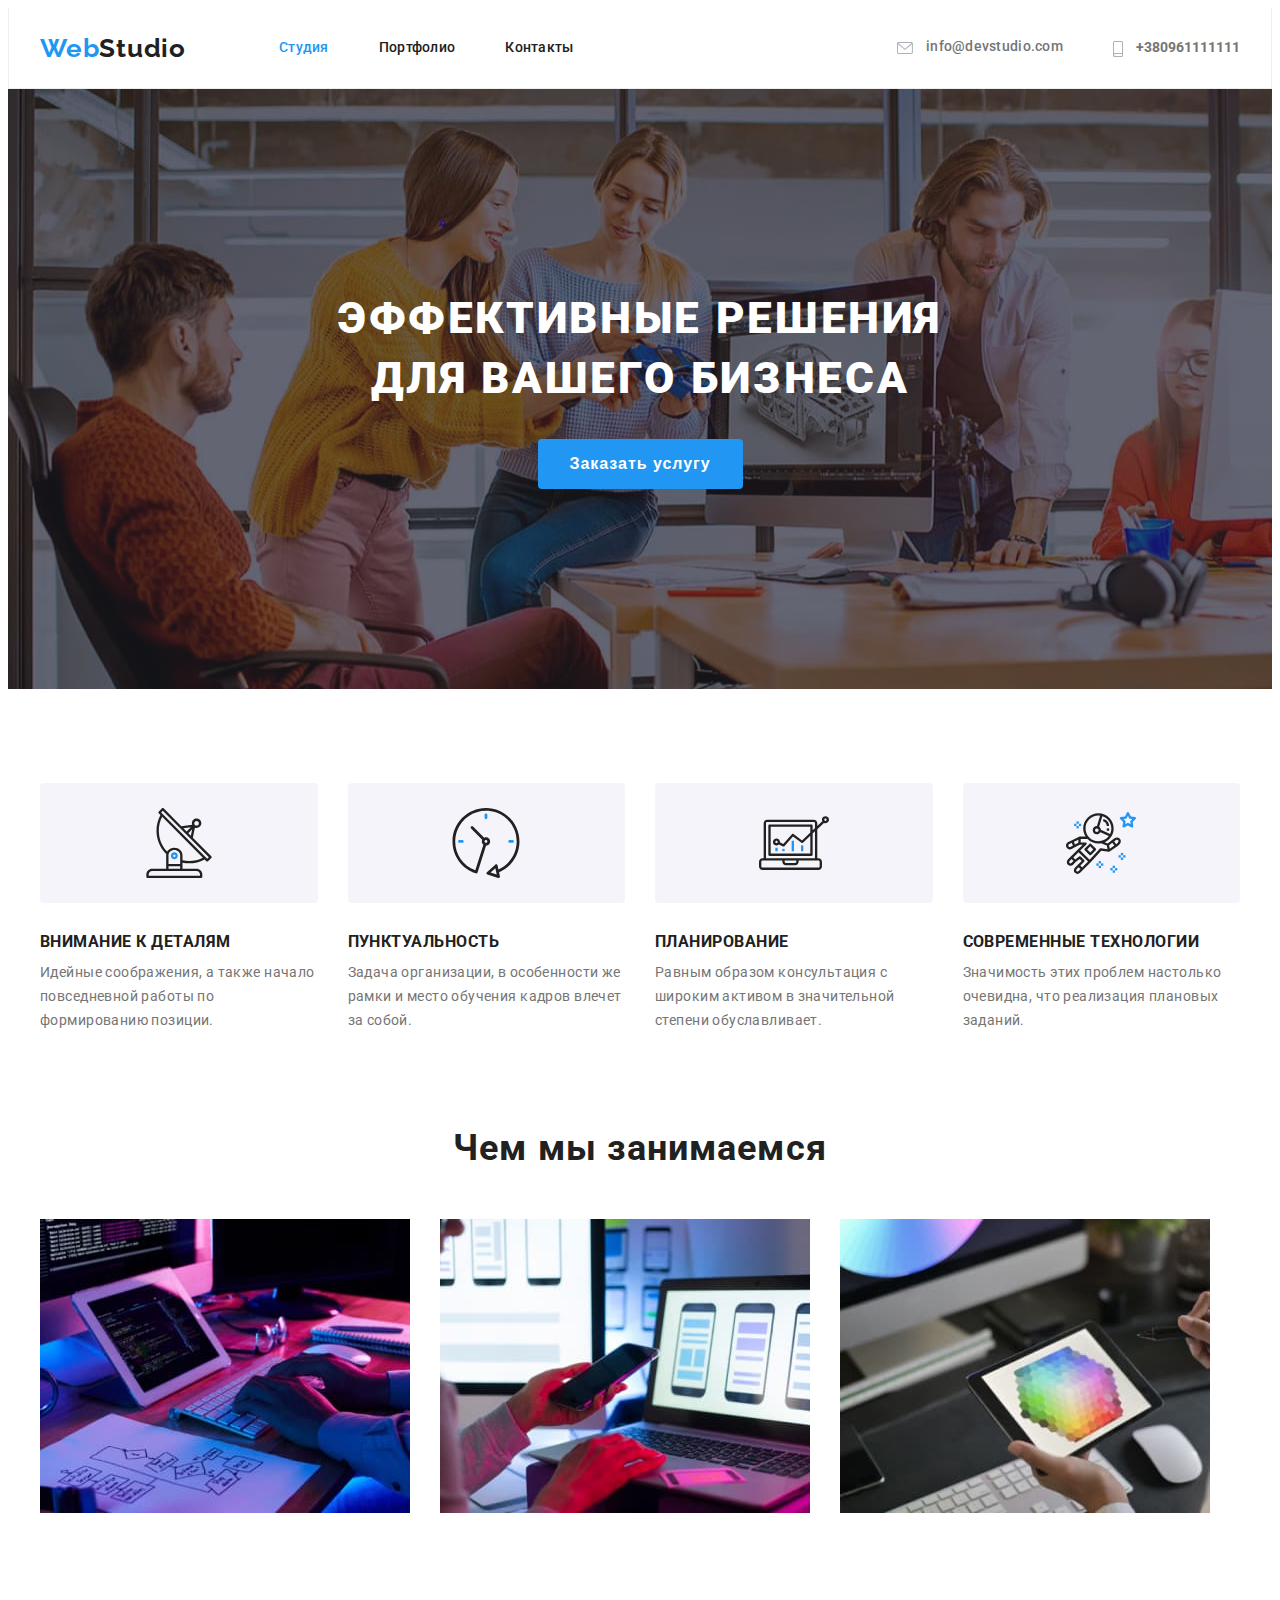
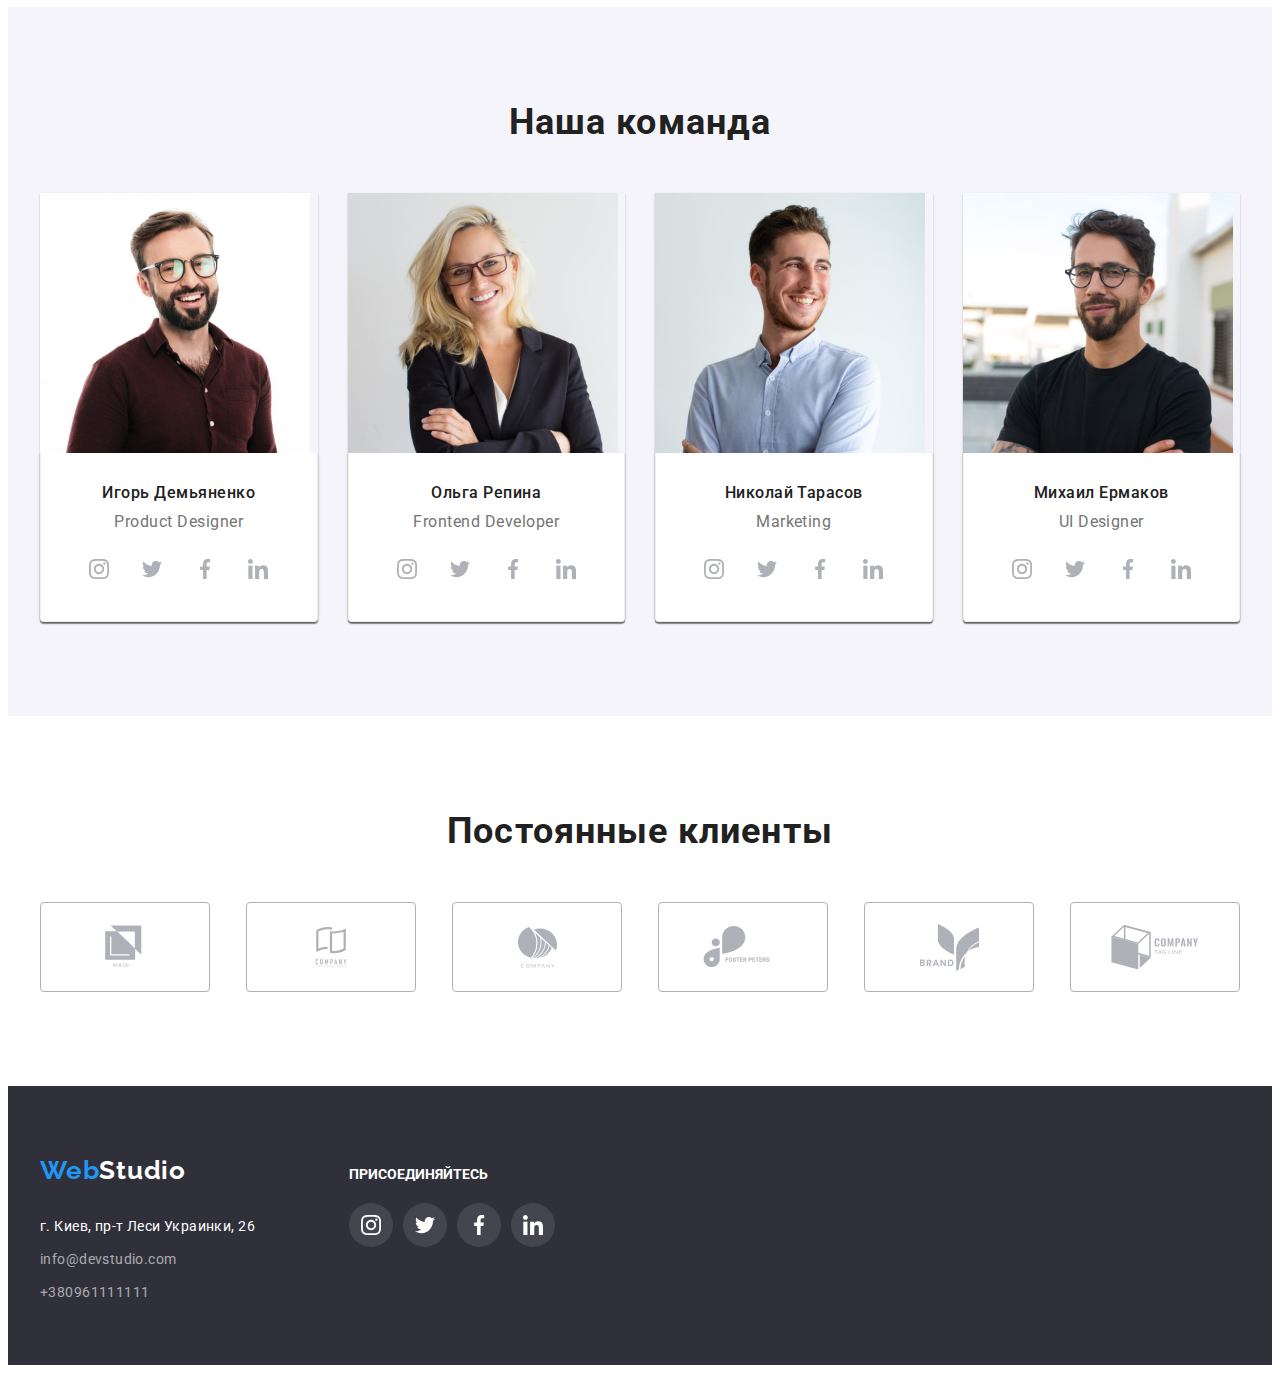
==== commit 542314b6: "правки" ====
--- a/index.html
+++ b/index.html
@@ -45,7 +45,7 @@
 
           <a class="mail-link link" href="mailto:info@devstudio.com">
             <svg width="16" height="12" class="con-icon">
-              <use href="./images/sprite.svg#icon-envelope"></use>
+              <use href="./images/sprite.svg#icon-envelope-1"></use>
             </svg>
             info@devstudio.com</a>
 
@@ -54,8 +54,8 @@
         <li class="tel-link-item con-header-item">
 
           <a class="tel-link link" href="tel:+380961111111">
-            <svg width="16" height="12" class="con-icon">
-              <use href="./images/sprite.svg#icon-Vector"></use>
+            <svg width="10" height="16" class="con-icon">
+              <use href="./images/sprite.svg#icon-smartphone"></use>
 
             </svg>
             
@@ -462,7 +462,7 @@
         <li class="clients-list-item">
           
           <a href="" class="clients-link">
-            <svg class="client-icon" width="44" height="49">
+            <svg  width="44" height="49">
               <use href="./images/sprite.svg#icon-logo-1"></use>
             </svg>
           </a></li>
@@ -470,7 +470,7 @@
         <li class="clients-list-item">
           
           <a href="" class="clients-link">
-            <svg class="client-icon" width="40" height="52">
+            <svg  width="40" height="52">
             
               <use href="./images/sprite.svg#icon-logo-2"></use>
             </svg>
@@ -479,7 +479,7 @@
         <li class="clients-list-item">
           
           <a href="" class="clients-link">
-            <svg class="class="client-icon width="41" height="43">
+            <svg  width="41" height="43">
               <use href="./images/sprite.svg#icon-logo-3"></use>
             </svg>
           </a></li>
@@ -487,7 +487,7 @@
         <li class="clients-list-item">
           
           <a href="" class="clients-link">
-            <svg class="class="client-icon width="80" height="42">
+            <svg  width="80" height="42">
               <use href="./images/sprite.svg#icon-logo-4-1"></use>
             </svg>
           </a></li>
@@ -495,7 +495,7 @@
         <li class="clients-list-item">
           
           <a href="" class="clients-link">
-            <svg class="class="client-icon width="59" height="47">
+            <svg  width="59" height="47">
               <use href="./images/sprite.svg#icon-logo-5"></use>
             </svg>
           </a></li>
@@ -503,7 +503,7 @@
         <li class="clients-list-item">
           
           <a href="" class="clients-link">
-            <svg class="class="client-icon width="88" height="45">
+            <svg  width="88" height="45">
               <use href="./images/sprite.svg#icon-logo-6"></use>
             </svg>
           </a></li>
@@ -581,7 +581,7 @@
                   </div>
                   </div>
 
-    </div>
+    
 
   </footer>
 
--- a/css/style.css
+++ b/css/style.css
@@ -13,7 +13,7 @@
   --mr-left: 30px;
   --mr-left_s: -30px;
   --pad_pf_car: 20px;
-  --first-fill-color: #757575;
+  --first-fill-color: #afb1b8;
 }
 a {
   display: block;
@@ -130,6 +130,8 @@
   background: var(--button-color);
   color: var(--third-color);
   cursor: pointer;
+  border: none;
+  border-radius: 4px;
 }
 .model-btn:hover,
 .model-btn:focus {
@@ -184,8 +186,8 @@
   fill: var(--third-color);
   background-color: var(--button-color);
 }
-.footer-social-link-item:hover,
-.footer-social-link-item:focus {
+.footer-social-link:hover,
+.footer-social-link:focus {
   background-color: var(--button-color);
 }
 
@@ -239,6 +241,11 @@
 
   line-height: 1.14;
   letter-spacing: 0.02em;
+}
+
+.con-header-item .a {
+  display: flex;
+  align-items: center;
 }
 
 .mail-link,
@@ -535,7 +542,7 @@
   justify-content: space-between;
 }
 
-.footer-social-link-item {
+.footer-social-link {
   display: flex;
   align-items: center;
   justify-content: center;
